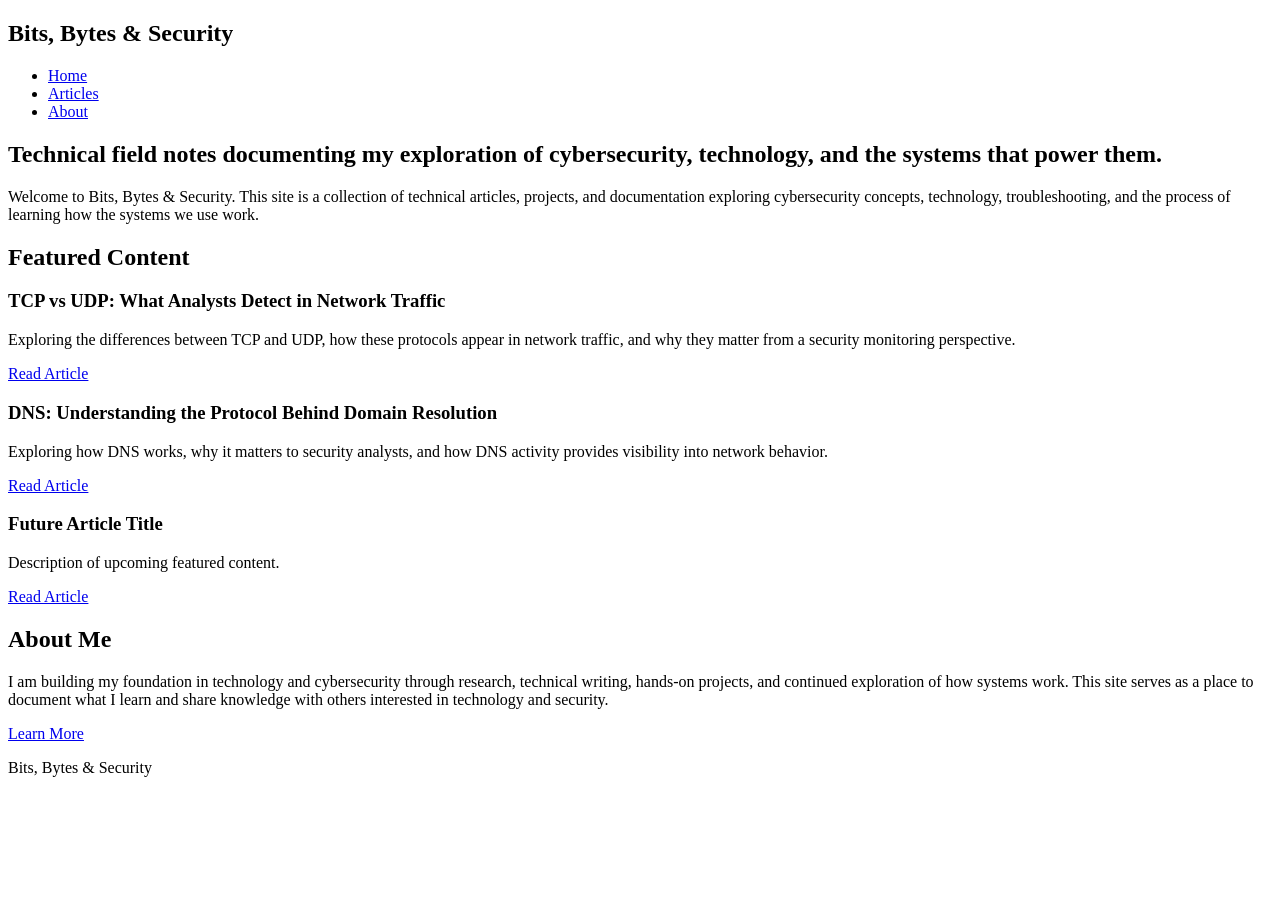
==== index.html @ 32e465be "Create index.html" ====
<!DOCTYPE html>
<html lang="en">

<head>
    <meta charset="UTF-8">
    <meta name="viewport" content="width=device-width, initial-scale=1.0">

    <title>Bits, Bytes & Security</title>

    <link rel="stylesheet" href="style.css">
</head>


<body>

    <!-- Navigation -->
    <header>

        <nav>

            <h1>
                Bits, Bytes & Security
            </h1>

            <ul>
                <li><a href="index.html">Home</a></li>
                <li><a href="articles.html">Articles</a></li>
                <li><a href="about.html">About</a></li>
            </ul>

        </nav>

    </header>



    <!-- Welcome Section -->
    <section class="hero">

        <h2>
            Technical field notes documenting my exploration of cybersecurity,
            technology, and the systems that power them.
        </h2>

        <p>
            Welcome to Bits, Bytes & Security. This site is a collection of
            technical articles, projects, and documentation exploring
            cybersecurity concepts, technology, troubleshooting, and the
            process of learning how the systems we use work.
        </p>

    </section>




    <!-- Featured Content -->
    <section class="featured-content">

        <h2>
            Featured Content
        </h2>


        <article>

            <h3>
                TCP vs UDP: What Analysts Detect in Network Traffic
            </h3>

            <p>
                Exploring the differences between TCP and UDP, how these
                protocols appear in network traffic, and why they matter
                from a security monitoring perspective.
            </p>

            <a href="#">
                Read Article
            </a>

        </article>



        <article>

            <h3>
                DNS: Understanding the Protocol Behind Domain Resolution
            </h3>

            <p>
                Exploring how DNS works, why it matters to security analysts,
                and how DNS activity provides visibility into network behavior.
            </p>

            <a href="#">
                Read Article
            </a>

        </article>



        <article>

            <h3>
                Future Article Title
            </h3>

            <p>
                Description of upcoming featured content.
            </p>

            <a href="#">
                Read Article
            </a>

        </article>


    </section>





    <!-- About Preview -->
    <section class="about-preview">

        <h2>
            About Me
        </h2>


        <p>
            I am building my foundation in technology and cybersecurity through
            research, technical writing, hands-on projects, and continued
            exploration of how systems work. This site serves as a place to
            document what I learn and share knowledge with others interested
            in technology and security.
        </p>


        <a href="about.html">
            Learn More
        </a>

    </section>




    <!-- Footer -->
    <footer>

        <p>
            Bits, Bytes & Security
        </p>

    </footer>


</body>

</html>
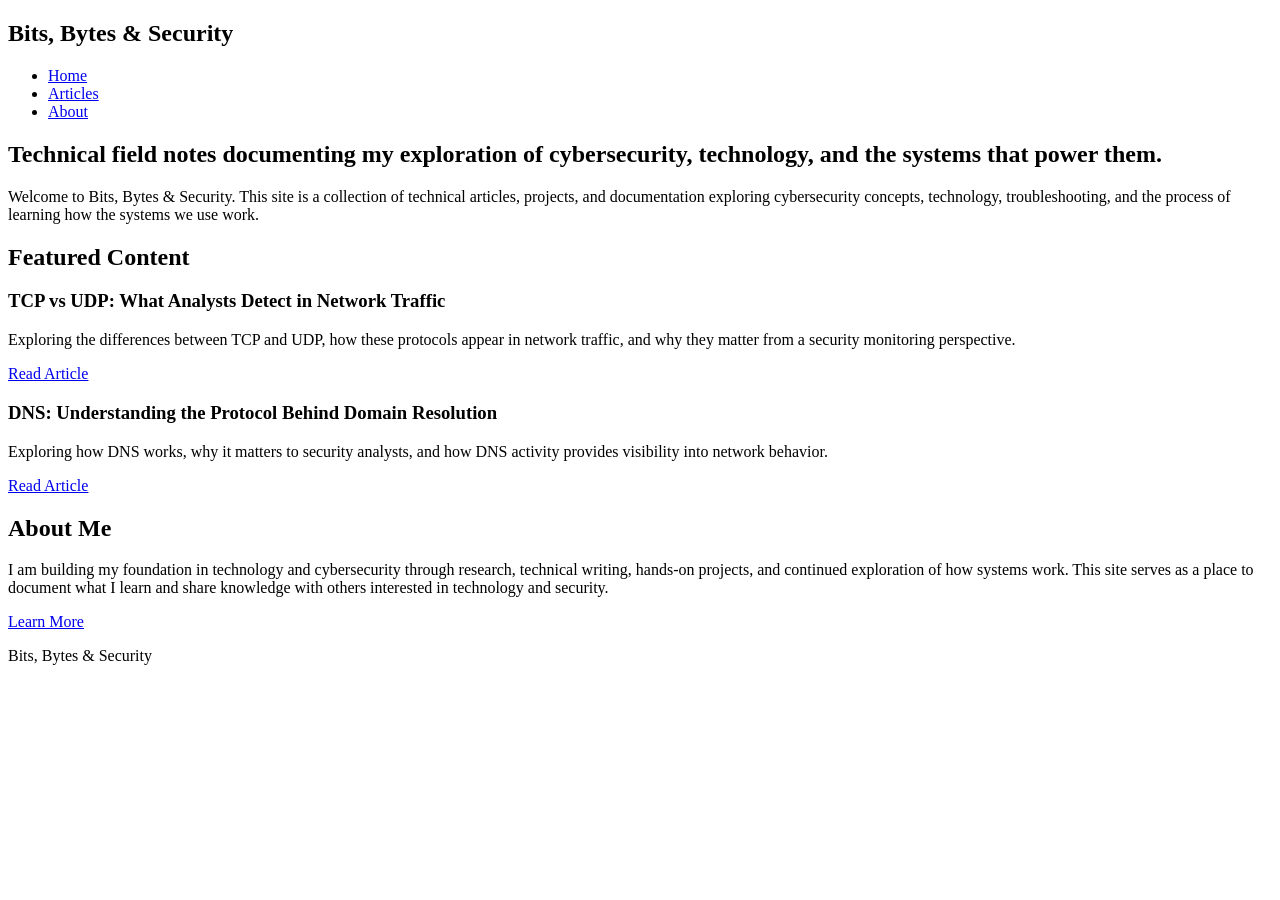
==== commit 5f9632a0: "Update index.html added article links" ====
--- a/index.html
+++ b/index.html
@@ -74,7 +74,7 @@
                 from a security monitoring perspective.
             </p>
 
-            <a href="#">
+            <a href="https://secclu21.github.io/articles/SOC_Guidebook/Network_Security/tcp-udp-guide.html">
                 Read Article
             </a>
 
@@ -93,14 +93,14 @@
                 and how DNS activity provides visibility into network behavior.
             </p>
 
-            <a href="#">
+            <a href="https://secclu21.github.io/articles/SOC_Guidebook/Network_Security/DNS-guide.html">
                 Read Article
             </a>
 
         </article>
 
 
-
+<!--
         <article>
 
             <h3>
@@ -121,7 +121,7 @@
     </section>
 
 
-
+-->
 
 
     <!-- About Preview -->
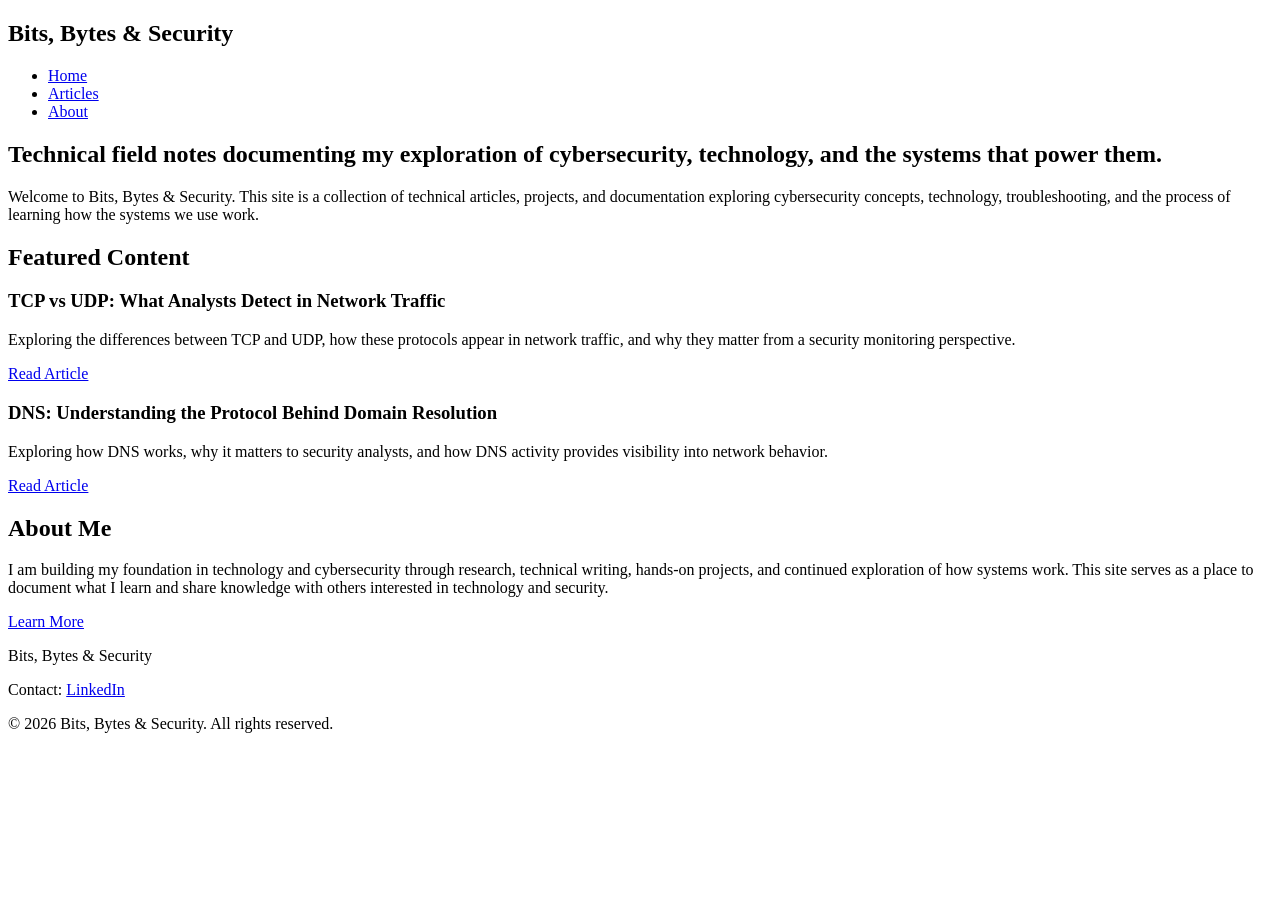
==== commit de09480a: "Update index.html update footer" ====
--- a/index.html
+++ b/index.html
@@ -151,13 +151,24 @@
 
 
     <!-- Footer -->
-    <footer>
+<footer>
 
-        <p>
-            Bits, Bytes & Security
-        </p>
+    <p>
+        Bits, Bytes & Security
+    </p>
 
-    </footer>
+    <p>
+        Contact:
+        <a href="https://www.linkedin.com/in/carlalewis19/" target="_blank" rel="noopener noreferrer">
+            LinkedIn
+        </a>
+    </p>
+
+    <p>
+        © 2026 Bits, Bytes & Security. All rights reserved.
+    </p>
+
+</footer>
 
 
 </body>
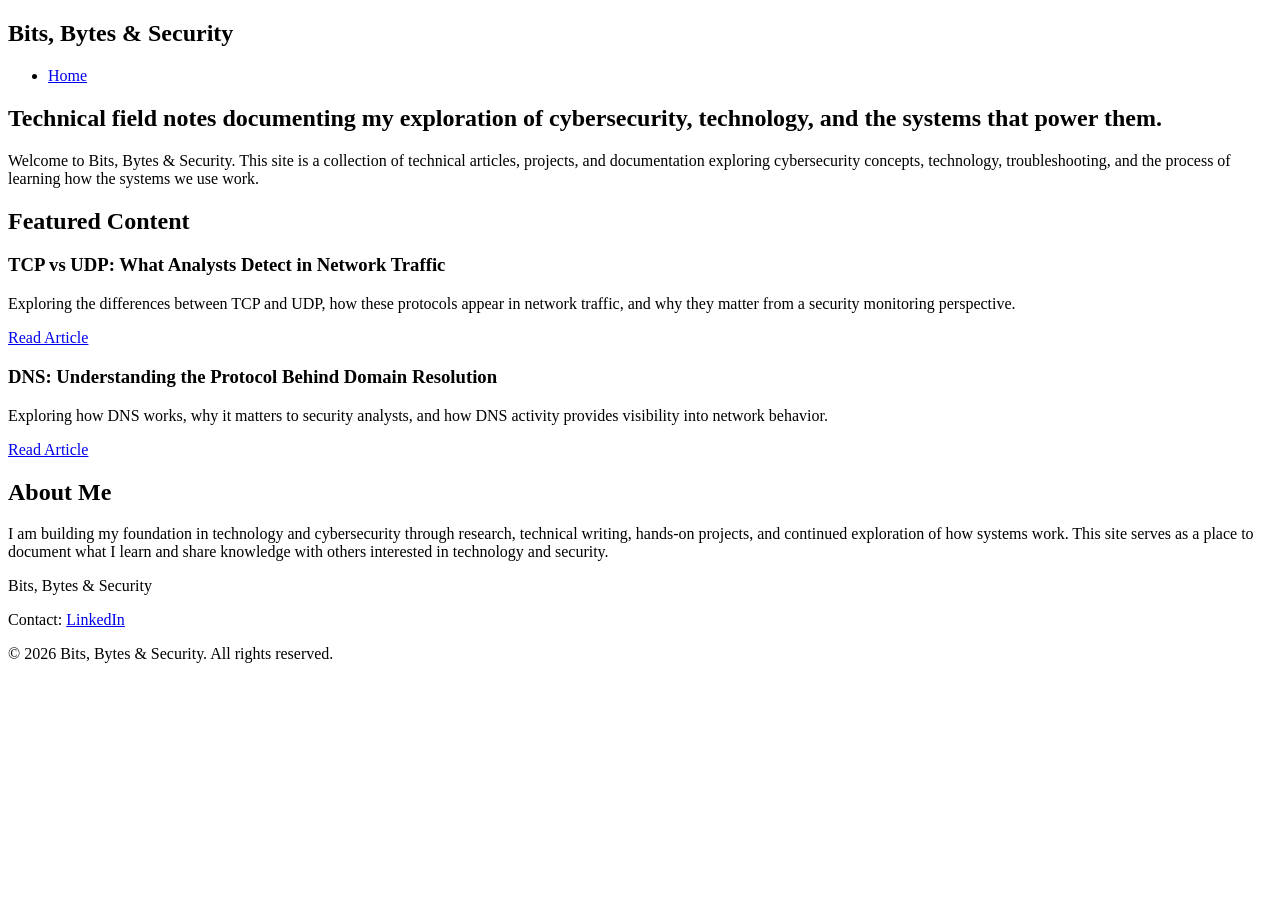
==== commit d239b81c: "Update index.html commenting out links that don't exist yet" ====
--- a/index.html
+++ b/index.html
@@ -24,8 +24,8 @@
 
             <ul>
                 <li><a href="index.html">Home</a></li>
-                <li><a href="articles.html">Articles</a></li>
-                <li><a href="about.html">About</a></li>
+               <!-- <li><a href="articles.html">Articles</a></li>
+                <li><a href="about.html">About</a></li>  -->
             </ul>
 
         </nav>
@@ -140,11 +140,11 @@
             in technology and security.
         </p>
 
-
+<!--
         <a href="about.html">
             Learn More
         </a>
-
+-->
     </section>
 
 
